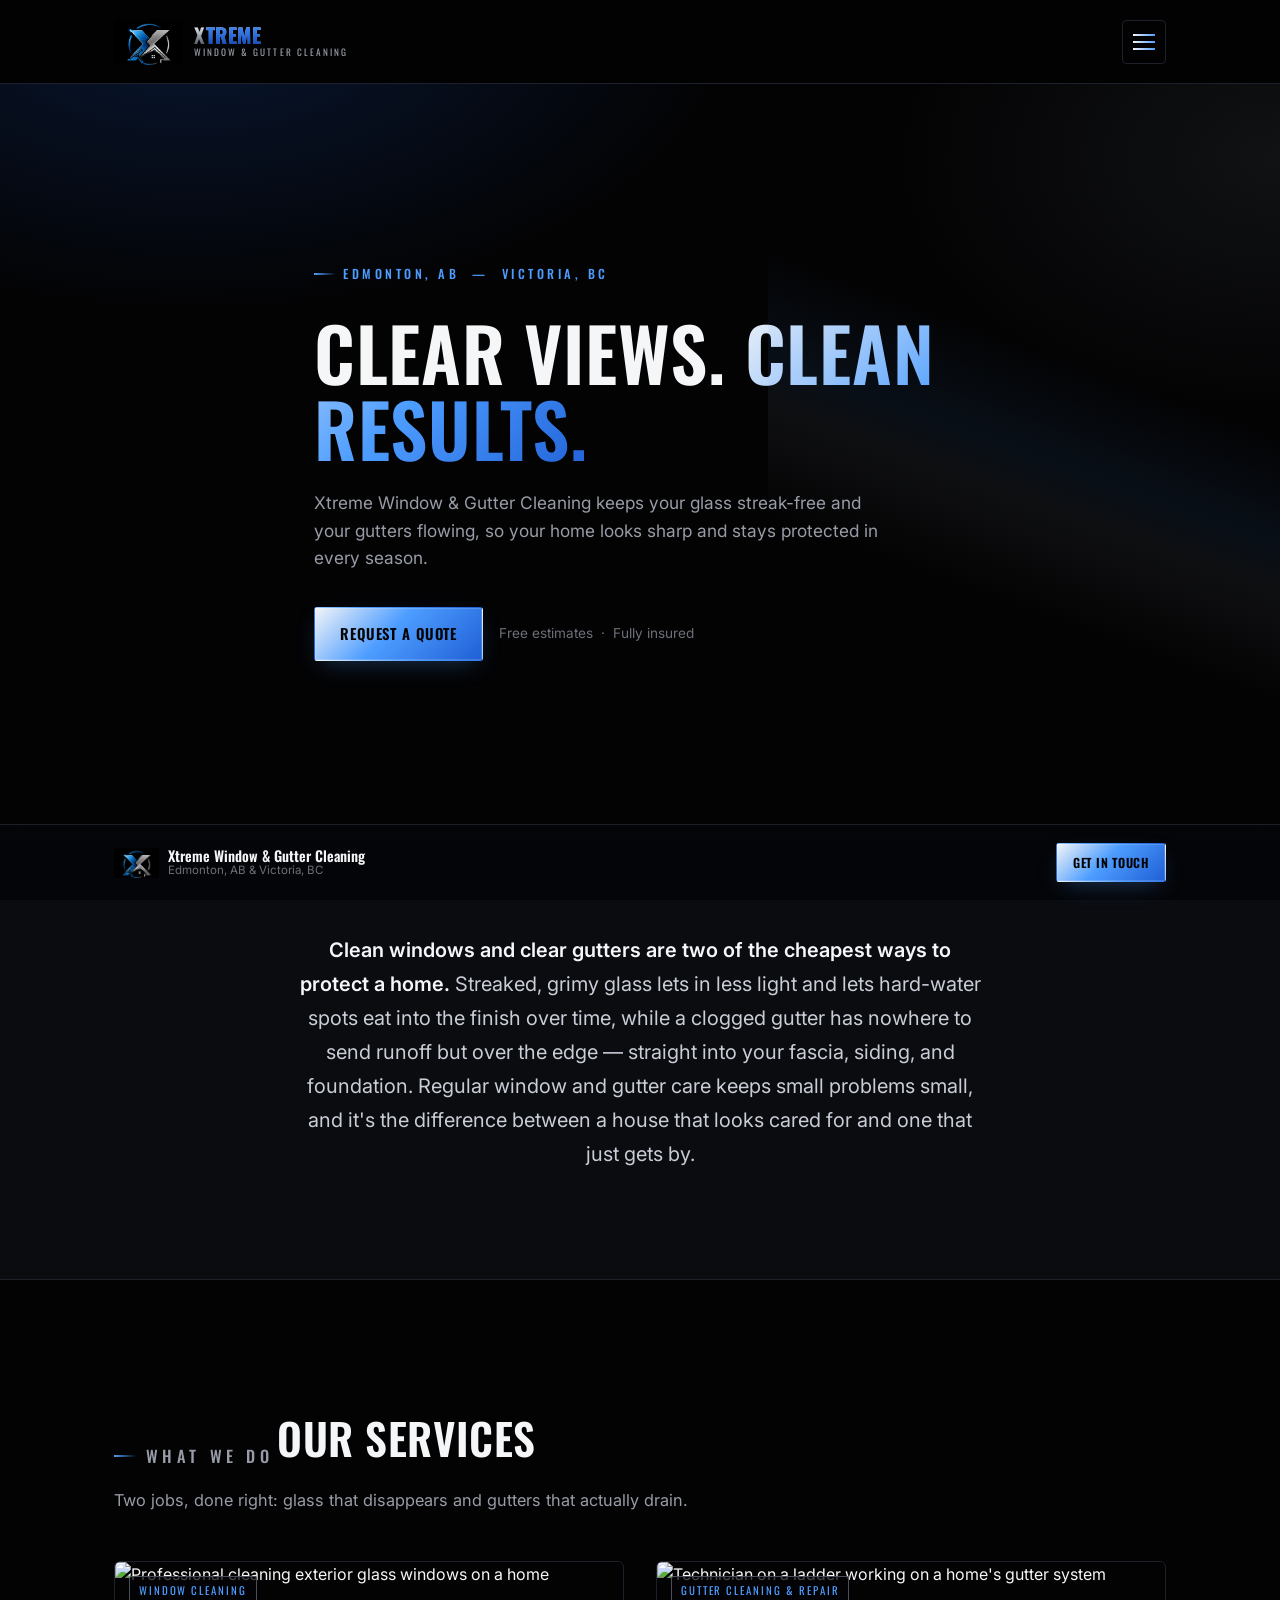
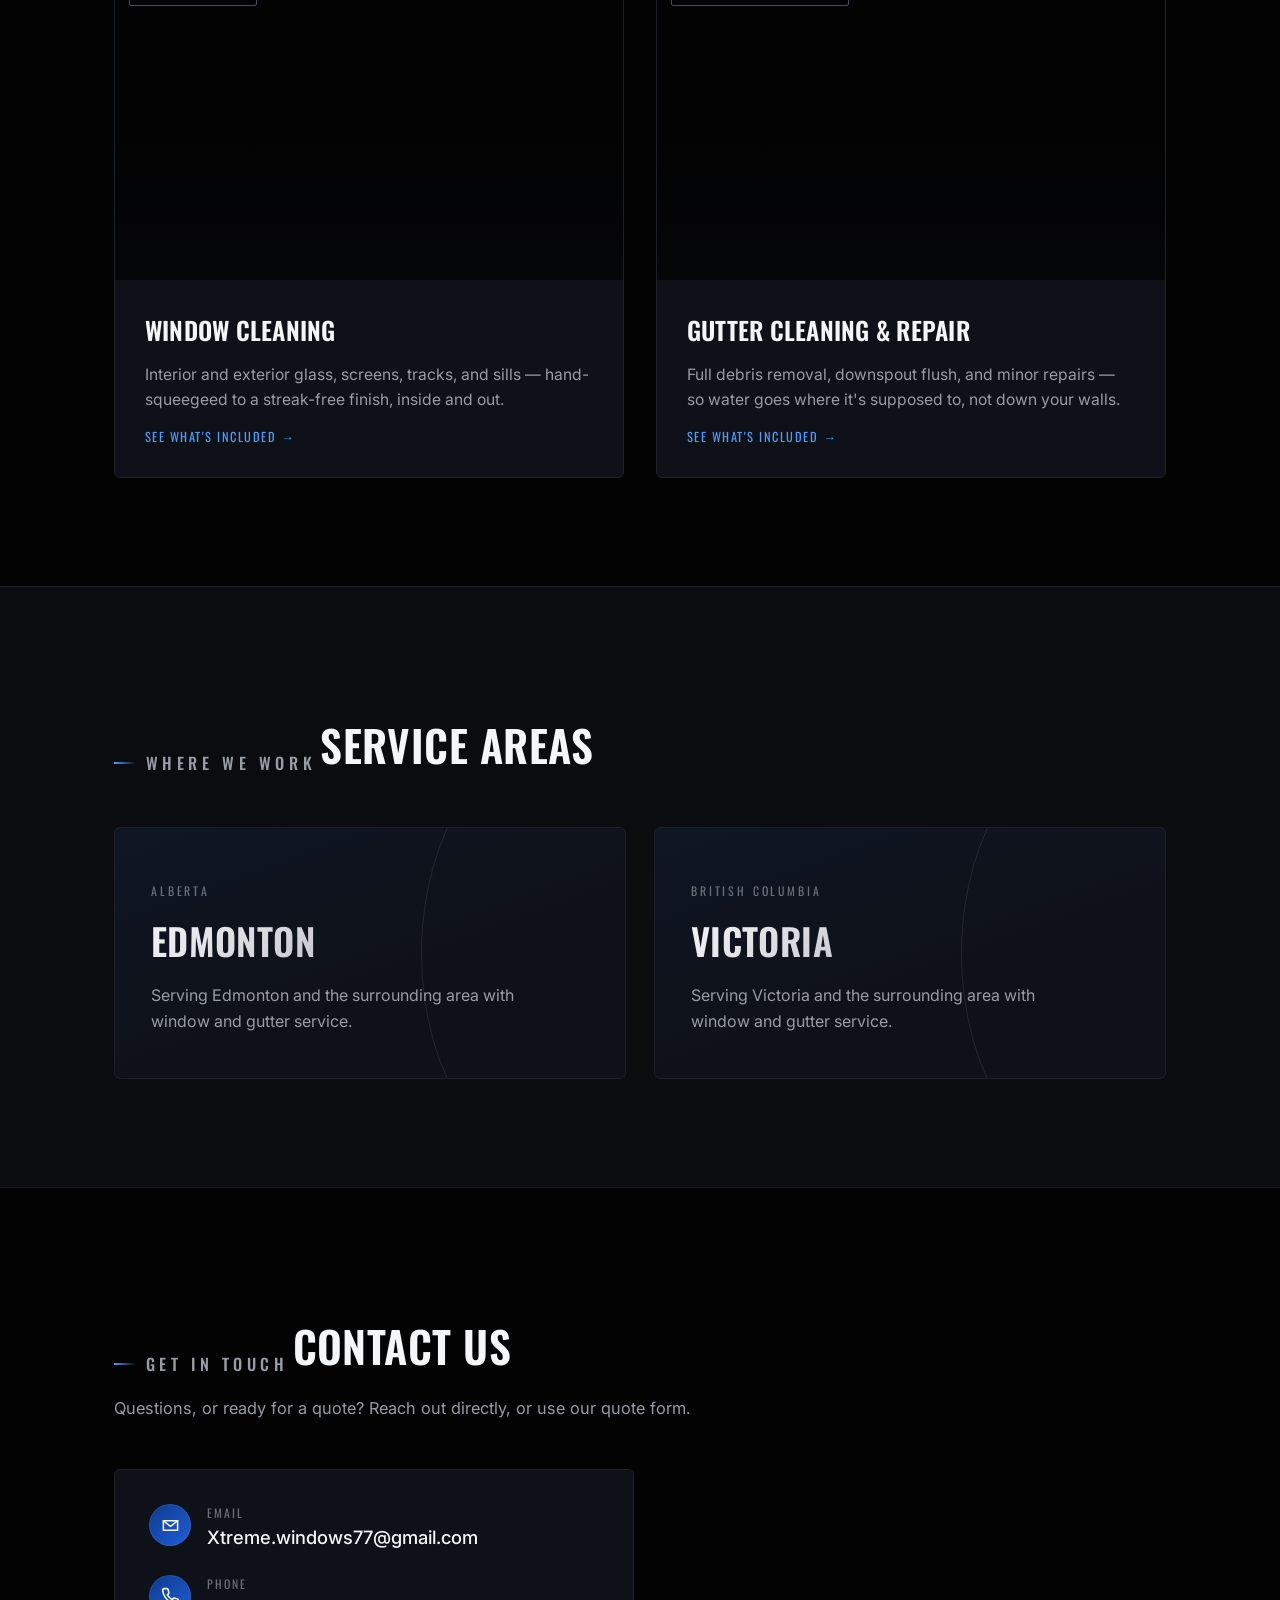
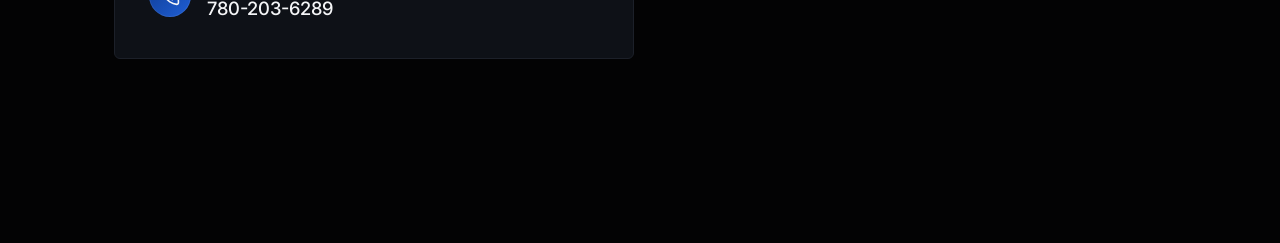
==== index.html @ 78bf8399 "Initial site" ====
<!DOCTYPE html>
<html lang="en">
<head>
<meta charset="UTF-8">
<meta name="viewport" content="width=device-width, initial-scale=1.0">
<title>Xtreme Window & Gutter Cleaning | Edmonton, AB &amp; Victoria, BC</title>
<meta name="description" content="Professional window cleaning and gutter cleaning &amp; repair serving Edmonton, AB and Victoria, BC. Clear views. Clean results.">
<link rel="icon" href="assets/logo-mark.png">
<link rel="preconnect" href="https://fonts.googleapis.com">
<link rel="preconnect" href="https://fonts.gstatic.com" crossorigin>
<link href="https://fonts.googleapis.com/css2?family=Oswald:wght@400;500;600;700&family=Inter:wght@400;500;600&display=swap" rel="stylesheet">
<link rel="stylesheet" href="styles.css">
</head>
<body>

<!-- ============ HEADER ============ -->
<header class="site-header">
  <div class="wrap">
    <a href="index.html" class="brand">
      <img src="assets/logo-mark.png" alt="Xtreme Window & Gutter Cleaning logo">
      <span class="brand-text">
        <span class="name">X<span>TREME</span></span>
        <span class="sub">Window &amp; Gutter Cleaning</span>
      </span>
    </a>
    <button class="menu-btn" aria-label="Open menu" aria-expanded="false">
      <span></span><span></span><span></span>
    </button>
  </div>
</header>

<!-- ============ NAV OVERLAY ============ -->
<nav class="nav-overlay" aria-label="Main menu">
  <ul class="nav-list">
    <li><a href="index.html" class="current">Home <small>Overview</small></a></li>
    <li><a href="services.html">Services <small>Window &amp; Gutter</small></a></li>
    <li><a href="contact.html">Contact <small>Get In Touch</small></a></li>
    <li><a href="quote.html">Request A Quote <small>Free Estimate</small></a></li>
  </ul>
  <p class="nav-foot">Edmonton, AB &amp; Victoria, BC &nbsp;·&nbsp; <a href="tel:+17802036289">780-203-6289</a></p>
</nav>

<main>

  <!-- ============ HERO ============ -->
  <section class="hero">
    <div class="wrap hero-inner">
      <p class="eyebrow">Edmonton, AB &nbsp;—&nbsp; Victoria, BC</p>
      <h1>Clear Views. <span class="accent">Clean Results.</span></h1>
      <p class="lede">Xtreme Window &amp; Gutter Cleaning keeps your glass streak-free and your gutters flowing, so your home looks sharp and stays protected in every season.</p>
      <div class="cta-row">
        <a href="quote.html" class="btn btn-primary">Request A Quote</a>
        <span class="cta-note">Free estimates &nbsp;·&nbsp; Fully insured</span>
      </div>
    </div>
  </section>

  <!-- ============ INTRO ============ -->
  <section class="intro section-pad">
    <div class="wrap">
      <p class="reveal"><strong>Clean windows and clear gutters are two of the cheapest ways to protect a home.</strong> Streaked, grimy glass lets in less light and lets hard-water spots eat into the finish over time, while a clogged gutter has nowhere to send runoff but over the edge — straight into your fascia, siding, and foundation. Regular window and gutter care keeps small problems small, and it's the difference between a house that looks cared for and one that just gets by.</p>
    </div>
  </section>

  <!-- ============ SERVICES ============ -->
  <section class="section-pad" id="services">
    <div class="wrap">
      <div class="section-head">
        <p class="eyebrow">What We Do</p>
        <h2 class="wipe">Our Services</h2>
        <p>Two jobs, done right: glass that disappears and gutters that actually drain.</p>
      </div>

      <div class="services-grid">
        <article class="service-card reveal">
          <div class="service-media">
            <span class="service-tag">Window Cleaning</span>
            <img src="https://images.unsplash.com/photo-1482449609509-eae2a7ea42b7?auto=format&fit=crop&w=1200&q=70" alt="Professional cleaning exterior glass windows on a home" loading="lazy">
          </div>
          <div class="service-body">
            <h3>Window Cleaning</h3>
            <p>Interior and exterior glass, screens, tracks, and sills — hand-squeegeed to a streak-free finish, inside and out.</p>
            <a href="services.html#windows" class="more">See what's included</a>
          </div>
        </article>

        <article class="service-card reveal">
          <div class="service-media">
            <span class="service-tag">Gutter Cleaning &amp; Repair</span>
            <img src="https://images.unsplash.com/photo-1635445818409-64a0ff92eb39?auto=format&fit=crop&w=1200&q=70" alt="Technician on a ladder working on a home's gutter system" loading="lazy">
          </div>
          <div class="service-body">
            <h3>Gutter Cleaning &amp; Repair</h3>
            <p>Full debris removal, downspout flush, and minor repairs — so water goes where it's supposed to, not down your walls.</p>
            <a href="services.html#gutters" class="more">See what's included</a>
          </div>
        </article>
      </div>
    </div>
  </section>

  <!-- ============ LOCATIONS ============ -->
  <section class="locations section-pad" id="areas">
    <div class="wrap">
      <div class="section-head">
        <p class="eyebrow">Where We Work</p>
        <h2 class="wipe">Service Areas</h2>
      </div>
      <div class="loc-grid">
        <div class="loc-card reveal">
          <p class="prov">Alberta</p>
          <h3>Edmonton</h3>
          <p>Serving Edmonton and the surrounding area with window and gutter service.</p>
        </div>
        <div class="loc-card reveal">
          <p class="prov">British Columbia</p>
          <h3>Victoria</h3>
          <p>Serving Victoria and the surrounding area with window and gutter service.</p>
        </div>
      </div>
    </div>
  </section>

  <!-- ============ CONTACT ============ -->
  <section class="section-pad contact-block" id="contact">
    <div class="wrap">
      <div class="section-head">
        <p class="eyebrow">Get In Touch</p>
        <h2 class="wipe">Contact Us</h2>
        <p>Questions, or ready for a quote? Reach out directly, or use our quote form.</p>
      </div>

      <div class="contact-card reveal" style="max-width:520px;">
        <div class="contact-list">
          <div class="row">
            <span class="ico"><svg viewBox="0 0 24 24" fill="none" stroke-width="2" stroke-linecap="round" stroke-linejoin="round"><path d="M4 4h16v16H4z" opacity="0"/><path d="M3 6l9 7 9-7"/><path d="M3 6h18v12H3z"/></svg></span>
            <div>
              <p class="lbl">Email</p>
              <a class="val" href="mailto:Xtreme.windows77@gmail.com">Xtreme.windows77@gmail.com</a>
            </div>
          </div>
          <div class="row">
            <span class="ico"><svg viewBox="0 0 24 24" fill="none" stroke-width="2" stroke-linecap="round" stroke-linejoin="round"><path d="M22 16.92v3a2 2 0 0 1-2.18 2 19.79 19.79 0 0 1-8.63-3.07 19.5 19.5 0 0 1-6-6 19.79 19.79 0 0 1-3.07-8.67A2 2 0 0 1 4.11 2h3a2 2 0 0 1 2 1.72c.127.96.361 1.903.7 2.81a2 2 0 0 1-.45 2.11L8.09 9.91a16 16 0 0 0 6 6l1.27-1.27a2 2 0 0 1 2.11-.45c.907.339 1.85.573 2.81.7A2 2 0 0 1 22 16.92z"/></svg></span>
            <div>
              <p class="lbl">Phone</p>
              <a class="val" href="tel:+17802036289">780-203-6289</a>
            </div>
          </div>
        </div>
      </div>
    </div>
  </section>

</main>

<!-- ============ FOOTER ============ -->
<footer class="site-footer">
  <div class="wrap">
    <a href="index.html" class="footer-id">
      <img src="assets/logo-mark.png" alt="Xtreme Window & Gutter Cleaning">
      <span class="txt">
        <span class="b">Xtreme Window &amp; Gutter Cleaning</span>
        <span class="s">Edmonton, AB &amp; Victoria, BC</span>
      </span>
    </a>
    <a href="contact.html" class="btn btn-primary btn-sm">Get In Touch</a>
  </div>
</footer>

<script src="script.js"></script>
</body>
</html>
---- styles.css ----
/* ============================================================
   XTREME WINDOW & GUTTER CLEANING
   Design tokens: black/chrome/blue, pulled straight from the logo.
   ============================================================ */

:root{
  /* --- color: void + chrome + blue, matched to the logo --- */
  --void:        #030304;
  --panel:       #0a0c10;
  --panel-2:     #0e1117;
  --line:        #1c2029;

  --blue-deep:   #0e3a8f;
  --blue:        #1f5fd6;
  --blue-bright: #4d9dff;
  --blue-glow:   rgba(77, 157, 255, .35);

  --chrome-1:    #f4f5f7;   /* brightest chrome highlight */
  --chrome-2:    #c9cdd6;
  --chrome-3:    #8b909b;
  --chrome-4:    #4b4f59;   /* chrome shadow */

  --white:       #f5f6f8;
  --gray:        #989ca6;
  --gray-dim:    #6c7078;

  /* --- type --- */
  --f-display: 'Oswald', 'Arial Narrow', sans-serif;
  --f-body: 'Inter', -apple-system, BlinkMacSystemFont, 'Segoe UI', sans-serif;

  /* --- layout --- */
  --header-h: 84px;
  --footer-h: 76px;
  --max: 1180px;
  --edge: clamp(20px, 5vw, 64px);
}

@media (max-width: 640px){
  :root{ --header-h: 68px; --footer-h: 68px; }
}

/* ---------- reset ---------- */
*, *::before, *::after{ box-sizing: border-box; }
html{ scroll-behavior: smooth; }
body{
  margin: 0;
  background: var(--void);
  color: var(--white);
  font-family: var(--f-body);
  font-size: 16px;
  line-height: 1.6;
  -webkit-font-smoothing: antialiased;
  padding-top: var(--header-h);
  padding-bottom: var(--footer-h);
  overflow-x: hidden;
}
img{ max-width: 100%; display: block; }
a{ color: inherit; text-decoration: none; }
h1,h2,h3,h4{ font-family: var(--f-display); margin: 0; font-weight: 600; letter-spacing: .01em; }
p{ margin: 0; }
ul{ margin: 0; padding: 0; list-style: none; }
button{ font-family: inherit; cursor: pointer; }

:focus-visible{
  outline: 2px solid var(--blue-bright);
  outline-offset: 3px;
}

.wrap{
  max-width: var(--max);
  margin: 0 auto;
  padding-left: var(--edge);
  padding-right: var(--edge);
}

.eyebrow{
  display: inline-flex;
  align-items: center;
  gap: .6em;
  font-family: var(--f-display);
  font-size: .78rem;
  font-weight: 500;
  letter-spacing: .28em;
  text-transform: uppercase;
  color: var(--blue-bright);
}
.eyebrow::before{
  content: "";
  width: 22px; height: 2px;
  background: linear-gradient(90deg, var(--blue-bright), transparent);
}

/* ---------- chrome/blue divider (the arc, echoed as a straight line) ---------- */
.divider{
  height: 1px;
  border: none;
  margin: 0;
  background: linear-gradient(90deg,
    transparent 0%,
    var(--chrome-4) 15%,
    var(--chrome-2) 48%,
    var(--blue-bright) 52%,
    var(--chrome-4) 85%,
    transparent 100%);
  opacity: .55;
}

/* ============================================================
   HEADER — fixed top, logo + hamburger
   ============================================================ */
.site-header{
  position: fixed;
  top: 0; left: 0; right: 0;
  height: var(--header-h);
  z-index: 200;
  display: flex;
  align-items: center;
  background: rgba(3,3,4,.82);
  backdrop-filter: blur(10px);
  -webkit-backdrop-filter: blur(10px);
  border-bottom: 1px solid var(--line);
}
.site-header .wrap{
  display: flex;
  align-items: center;
  justify-content: space-between;
  width: 100%;
}
.brand{
  display: flex;
  align-items: center;
  gap: .7rem;
}
.brand img{
  height: 46px;
  width: auto;
}
.brand-text{
  display: flex;
  flex-direction: column;
  line-height: 1.05;
}
.brand-text .name{
  font-family: var(--f-display);
  font-weight: 700;
  font-size: 1.28rem;
  letter-spacing: .03em;
  background: linear-gradient(180deg, var(--chrome-1), var(--chrome-3) 60%, var(--chrome-4));
  -webkit-background-clip: text;
  background-clip: text;
  color: transparent;
}
.brand-text .name span{
  background: linear-gradient(180deg, var(--blue-bright), var(--blue) 65%, var(--blue-deep));
  -webkit-background-clip: text;
  background-clip: text;
  color: transparent;
}
.brand-text .sub{
  font-family: var(--f-display);
  font-size: .58rem;
  letter-spacing: .22em;
  text-transform: uppercase;
  color: var(--gray);
  margin-top: 2px;
}
@media (max-width: 560px){
  .brand-text .sub{ display: none; }
  .brand img{ height: 38px; }
}

/* hamburger */
.menu-btn{
  position: relative;
  z-index: 260;
  width: 44px; height: 44px;
  display: flex;
  flex-direction: column;
  align-items: center;
  justify-content: center;
  gap: 5px;
  background: transparent;
  border: 1px solid var(--line);
  border-radius: 4px;
}
.menu-btn span{
  display: block;
  width: 22px; height: 2px;
  background: linear-gradient(90deg, var(--chrome-1), var(--blue-bright));
  transition: transform .3s ease, opacity .3s ease;
}
.menu-btn[aria-expanded="true"] span:nth-child(1){ transform: translateY(7px) rotate(45deg); }
.menu-btn[aria-expanded="true"] span:nth-child(2){ opacity: 0; }
.menu-btn[aria-expanded="true"] span:nth-child(3){ transform: translateY(-7px) rotate(-45deg); }

/* nav overlay */
.nav-overlay{
  position: fixed;
  inset: 0;
  z-index: 250;
  background: #030304;
  display: flex;
  align-items: center;
  justify-content: center;
  opacity: 0;
  visibility: hidden;
  transition: opacity .35s ease, visibility 0s linear .35s;
}
.nav-overlay.open{
  opacity: 1;
  visibility: visible;
  transition: opacity .35s ease, visibility 0s;
}
.nav-overlay::before{
  content: "";
  position: absolute;
  inset: 0;
  background:
    radial-gradient(600px 400px at 85% 12%, var(--blue-glow), transparent 60%);
  pointer-events: none;
}
.nav-list{
  display: flex;
  flex-direction: column;
  align-items: center;
  gap: 1.6rem;
  text-align: center;
}
.nav-list a{
  font-family: var(--f-display);
  font-size: clamp(1.7rem, 5vw, 2.4rem);
  font-weight: 600;
  text-transform: uppercase;
  letter-spacing: .04em;
  color: var(--chrome-1);
  position: relative;
  padding: .1em 0;
}
.nav-list a small{
  display: block;
  font-family: var(--f-body);
  font-size: .32em;
  letter-spacing: .3em;
  color: var(--gray-dim);
  font-weight: 500;
  margin-top: .3em;
}
.nav-list a::after{
  content: "";
  position: absolute;
  left: 50%; bottom: -6px;
  width: 0; height: 2px;
  background: var(--blue-bright);
  transition: width .3s ease, left .3s ease;
}
.nav-list a:hover::after,
.nav-list a:focus-visible::after{
  width: 100%; left: 0;
}
.nav-list a.current{ color: var(--blue-bright); }
.nav-foot{
  position: absolute;
  bottom: 40px;
  left: 0; right: 0;
  text-align: center;
  font-size: .8rem;
  color: var(--gray-dim);
  letter-spacing: .04em;
}
.nav-foot a{ color: var(--chrome-2); }

/* ============================================================
   FOOTER — fixed bottom bar
   ============================================================ */
.site-footer{
  position: fixed;
  bottom: 0; left: 0; right: 0;
  height: var(--footer-h);
  z-index: 190;
  background: rgba(5,6,8,.92);
  backdrop-filter: blur(10px);
  -webkit-backdrop-filter: blur(10px);
  border-top: 1px solid var(--line);
  display: flex;
  align-items: center;
}
.site-footer .wrap{
  width: 100%;
  display: flex;
  align-items: center;
  justify-content: space-between;
  gap: 1rem;
}
.footer-id{
  display: flex;
  align-items: center;
  gap: .6rem;
  min-width: 0;
}
.footer-id img{ height: 30px; width: auto; flex-shrink: 0; }
.footer-id .txt{
  display: flex;
  flex-direction: column;
  line-height: 1.15;
  min-width: 0;
}
.footer-id .txt .b{
  font-family: var(--f-display);
  font-size: .9rem;
  font-weight: 600;
  color: var(--chrome-1);
  white-space: nowrap;
}
.footer-id .txt .s{
  font-size: .72rem;
  color: var(--gray-dim);
  white-space: nowrap;
  overflow: hidden;
  text-overflow: ellipsis;
}
@media (max-width: 480px){
  .footer-id .txt .s{ display: none; }
}

/* ============================================================
   BUTTONS
   ============================================================ */
.btn{
  display: inline-flex;
  align-items: center;
  justify-content: center;
  gap: .5em;
  font-family: var(--f-display);
  font-weight: 600;
  font-size: .92rem;
  letter-spacing: .06em;
  text-transform: uppercase;
  padding: .95em 1.7em;
  border-radius: 3px;
  border: 1px solid transparent;
  white-space: nowrap;
  transition: transform .18s ease, box-shadow .18s ease, filter .18s ease;
}
.btn-primary{
  color: var(--void);
  background: linear-gradient(135deg, var(--chrome-1) 0%, var(--blue-bright) 45%, var(--blue) 100%);
  box-shadow: 0 0 0 1px rgba(255,255,255,.15) inset, 0 8px 24px -8px var(--blue-glow);
}
.btn-primary:hover{
  transform: translateY(-2px);
  box-shadow: 0 0 0 1px rgba(255,255,255,.25) inset, 0 12px 30px -6px var(--blue-glow);
  filter: brightness(1.06);
}
.btn-ghost{
  color: var(--chrome-1);
  border-color: var(--chrome-4);
  background: rgba(255,255,255,.02);
}
.btn-ghost:hover{
  border-color: var(--blue-bright);
  color: var(--blue-bright);
  transform: translateY(-2px);
}
.btn-sm{ padding: .7em 1.3em; font-size: .78rem; }

/* ============================================================
   SECTIONS
   ============================================================ */
section{ position: relative; }
.section-pad{ padding: clamp(56px, 9vw, 108px) 0; }
.section-head{ max-width: 640px; margin-bottom: clamp(28px, 5vw, 48px); }
.section-head h2{ font-size: clamp(1.9rem, 4.4vw, 2.7rem); margin-top: .35em; text-transform: uppercase; }
.section-head p{ color: var(--gray); margin-top: .9em; font-size: 1.02rem; }

/* squeegee reveal: blurred streak sharpens into focus, then a glint sweeps through */
.wipe{
  display: inline-block;
  position: relative;
  opacity: 0;
  filter: blur(9px);
  transform: translateY(14px);
  transition: opacity .65s cubic-bezier(.2,.7,.3,1), filter .65s cubic-bezier(.2,.7,.3,1), transform .65s cubic-bezier(.2,.7,.3,1);
}
.wipe.is-visible{ opacity: 1; filter: blur(0); transform: translateY(0); }
.wipe::after{
  content: "";
  position: absolute;
  top: -10%; left: -35%;
  width: 35%; height: 120%;
  background: linear-gradient(115deg, transparent 0%, rgba(255,255,255,.9) 45%, rgba(120,180,255,.95) 55%, transparent 100%);
  transform: skewX(-18deg);
  opacity: 0;
  pointer-events: none;
}
.wipe.is-visible::after{
  animation: sweep 1.1s ease-out .35s forwards;
}
@keyframes sweep{
  0%{ left: -35%; opacity: .9; }
  60%{ opacity: .9; }
  100%{ left: 115%; opacity: 0; }
}
@media (prefers-reduced-motion: reduce){
  .wipe{ opacity: 1; filter: none; transform: none; transition: none; }
  .wipe::after{ display: none; }
}

/* ============================================================
   HERO
   ============================================================ */
.hero{
  min-height: calc(100svh - var(--header-h) - var(--footer-h));
  display: flex;
  align-items: center;
  padding: clamp(48px, 10vw, 90px) 0 clamp(60px, 8vw, 80px);
  background:
    radial-gradient(900px 500px at 15% -10%, rgba(31,95,214,.22), transparent 60%),
    radial-gradient(700px 460px at 100% 10%, rgba(140,150,165,.10), transparent 55%),
    var(--void);
  overflow: hidden;
}
.hero-inner{ position: relative; max-width: 780px; }
.hero h1{
  font-size: clamp(2.4rem, 6.6vw, 4.6rem);
  line-height: 1.04;
  text-transform: uppercase;
  margin-top: .4em;
}
.hero h1 .accent{
  background: linear-gradient(135deg, var(--chrome-1), var(--blue-bright) 55%, var(--blue));
  -webkit-background-clip: text;
  background-clip: text;
  color: transparent;
}
.hero .lede{
  margin-top: 1.3em;
  max-width: 52ch;
  color: var(--gray);
  font-size: 1.08rem;
}
.hero .cta-row{
  margin-top: 2.2em;
  display: flex;
  flex-wrap: wrap;
  gap: 1rem;
  align-items: center;
}
.hero .cta-note{
  font-size: .85rem;
  color: var(--gray-dim);
}
/* faint diagonal streak echoing the logo's blade, purely decorative */
.hero::after{
  content: "";
  position: absolute;
  top: -20%; right: -6%;
  width: 46%;
  height: 150%;
  background: linear-gradient(200deg, transparent 40%, rgba(77,157,255,.08) 48%, rgba(200,210,220,.06) 52%, transparent 60%);
  pointer-events: none;
}

/* ============================================================
   INTRO
   ============================================================ */
.intro{ background: var(--panel); border-top: 1px solid var(--line); border-bottom: 1px solid var(--line); }
.intro .wrap{ max-width: 820px; text-align: center; }
.intro p{ font-size: clamp(1.05rem, 2vw, 1.25rem); color: var(--chrome-2); line-height: 1.7; }
.intro p strong{ color: var(--white); font-weight: 600; }

/* ============================================================
   SERVICES
   ============================================================ */
.services-grid{
  display: grid;
  grid-template-columns: repeat(2, 1fr);
  gap: clamp(20px, 3vw, 32px);
}
@media (max-width: 760px){
  .services-grid{ grid-template-columns: 1fr; }
}
.service-card{
  background: var(--panel-2);
  border: 1px solid var(--line);
  border-radius: 6px;
  overflow: hidden;
  display: flex;
  flex-direction: column;
  transition: transform .3s ease, border-color .3s ease, box-shadow .3s ease;
}
.service-card:hover{
  transform: translateY(-4px);
  border-color: var(--chrome-4);
  box-shadow: 0 20px 40px -20px rgba(0,0,0,.6);
}
.service-media{
  position: relative;
  aspect-ratio: 16/10;
  overflow: hidden;
  background: var(--void);
}
.service-media img{
  width: 100%; height: 100%; object-fit: cover;
  transition: transform .6s ease;
}
.service-card:hover .service-media img{ transform: scale(1.06); }
.service-media::after{
  content: "";
  position: absolute; inset: 0;
  background: linear-gradient(180deg, transparent 55%, rgba(5,6,8,.9) 100%);
}
.service-tag{
  position: absolute;
  top: 14px; left: 14px;
  z-index: 2;
  font-family: var(--f-display);
  font-size: .68rem;
  letter-spacing: .18em;
  text-transform: uppercase;
  padding: .5em .8em;
  border-radius: 2px;
  background: rgba(3,4,6,.72);
  border: 1px solid var(--chrome-4);
  color: var(--blue-bright);
}
.service-body{ padding: clamp(20px, 3vw, 30px); flex: 1; display: flex; flex-direction: column; }
.service-body h3{
  font-size: clamp(1.25rem, 2vw, 1.55rem);
  text-transform: uppercase;
  color: var(--chrome-1);
}
.service-body p{ margin-top: .8em; color: var(--gray); font-size: .98rem; }
.service-body .more{
  margin-top: 1.2em;
  font-family: var(--f-display);
  font-size: .78rem;
  letter-spacing: .12em;
  text-transform: uppercase;
  color: var(--blue-bright);
  display: inline-flex;
  align-items: center;
  gap: .4em;
}
.service-body .more::after{ content: "→"; transition: transform .2s ease; }
.service-card:hover .more::after{ transform: translateX(4px); }

/* checklist used on services page */
.check-list{ display: grid; gap: .65em; margin-top: 1.1em; }
.check-list li{
  display: flex;
  align-items: flex-start;
  gap: .7em;
  color: var(--chrome-2);
  font-size: .96rem;
}
.check-list li::before{
  content: "";
  flex-shrink: 0;
  width: 7px; height: 7px;
  margin-top: .5em;
  background: var(--blue-bright);
  box-shadow: 0 0 8px 1px var(--blue-glow);
  transform: rotate(45deg);
}

/* ============================================================
   LOCATIONS
   ============================================================ */
.locations{ background: var(--panel); border-top: 1px solid var(--line); border-bottom: 1px solid var(--line); }
.loc-grid{
  display: grid;
  grid-template-columns: 1fr 1fr;
  gap: clamp(16px, 3vw, 28px);
}
@media (max-width: 640px){ .loc-grid{ grid-template-columns: 1fr; } }
.loc-card{
  position: relative;
  padding: clamp(28px, 4vw, 44px) clamp(24px, 4vw, 36px);
  border: 1px solid var(--line);
  border-radius: 6px;
  background: linear-gradient(160deg, rgba(31,95,214,.07), transparent 60%), var(--panel-2);
  overflow: hidden;
}
.loc-card::before{
  content: "";
  position: absolute;
  top: -40%; right: -20%;
  width: 60%; height: 180%;
  border: 1px solid rgba(140,150,165,.16);
  border-radius: 50%;
}
.loc-card .prov{
  font-family: var(--f-display);
  font-size: .74rem;
  letter-spacing: .24em;
  text-transform: uppercase;
  color: var(--gray-dim);
}
.loc-card h3{
  font-size: clamp(1.7rem, 3.4vw, 2.3rem);
  text-transform: uppercase;
  margin-top: .3em;
  background: linear-gradient(135deg, var(--chrome-1), var(--chrome-3));
  -webkit-background-clip: text; background-clip: text; color: transparent;
}
.loc-card p{ margin-top: .8em; color: var(--gray); max-width: 40ch; }

/* ============================================================
   CONTACT block (used on home + contact page)
   ============================================================ */
.contact-block{ }
.contact-grid{
  display: grid;
  grid-template-columns: 1fr 1fr;
  gap: clamp(24px, 4vw, 40px);
  align-items: start;
}
@media (max-width: 760px){ .contact-grid{ grid-template-columns: 1fr; } }
.contact-card{
  border: 1px solid var(--line);
  background: var(--panel-2);
  border-radius: 6px;
  padding: clamp(24px, 3.4vw, 34px);
}
.contact-list{ display: grid; gap: 1.4rem; }
.contact-list .row{ display: flex; align-items: flex-start; gap: 1rem; }
.contact-list .ico{
  flex-shrink: 0;
  width: 42px; height: 42px;
  border-radius: 50%;
  display: flex; align-items: center; justify-content: center;
  background: linear-gradient(135deg, var(--blue-deep), var(--blue));
  box-shadow: 0 0 0 1px rgba(255,255,255,.08) inset;
}
.contact-list .ico svg{ width: 19px; height: 19px; stroke: var(--chrome-1); }
.contact-list .lbl{ font-size: .74rem; letter-spacing: .16em; text-transform: uppercase; color: var(--gray-dim); font-family: var(--f-display); }
.contact-list .val{ font-size: 1.15rem; font-weight: 500; color: var(--chrome-1); margin-top: .15em; }
.contact-list a.val:hover{ color: var(--blue-bright); }

/* forms */
.form-grid{ display: grid; gap: 1.1rem; }
.form-row-2{ display: grid; grid-template-columns: 1fr 1fr; gap: 1.1rem; }
@media (max-width: 520px){ .form-row-2{ grid-template-columns: 1fr; } }
.field label{
  display: block;
  font-family: var(--f-display);
  font-size: .72rem;
  letter-spacing: .14em;
  text-transform: uppercase;
  color: var(--gray);
  margin-bottom: .5em;
}
.field input,
.field select,
.field textarea{
  width: 100%;
  background: var(--void);
  border: 1px solid var(--line);
  border-radius: 4px;
  padding: .85em .9em;
  color: var(--white);
  font-family: var(--f-body);
  font-size: .96rem;
  transition: border-color .2s ease;
}
.field input:focus,
.field select:focus,
.field textarea:focus{
  border-color: var(--blue-bright);
  outline: none;
}
.field textarea{ resize: vertical; min-height: 120px; }
.form-note{ font-size: .82rem; color: var(--gray-dim); margin-top: 1rem; }
.form-status{ font-size: .88rem; margin-top: .9rem; color: var(--blue-bright); min-height: 1.2em; }

/* ============================================================
   PAGE HERO (for services / contact / quote inner pages)
   ============================================================ */
.page-hero{
  padding: clamp(48px, 9vw, 76px) 0 clamp(36px, 6vw, 56px);
  background: radial-gradient(700px 380px at 10% 0%, rgba(31,95,214,.18), transparent 60%), var(--void);
  border-bottom: 1px solid var(--line);
}
.page-hero h1{
  font-size: clamp(2.1rem, 5.4vw, 3.4rem);
  text-transform: uppercase;
  margin-top: .35em;
}
.page-hero p{ margin-top: .9em; color: var(--gray); max-width: 56ch; font-size: 1.05rem; }

/* two-col detail rows used on services page */
.detail-row{
  display: grid;
  grid-template-columns: 1fr 1fr;
  gap: clamp(24px, 4vw, 56px);
  align-items: center;
}
.detail-row + .detail-row{ margin-top: clamp(48px, 7vw, 84px); }
.detail-row.rev .detail-media{ order: 2; }
@media (max-width: 780px){
  .detail-row, .detail-row.rev .detail-media{ grid-template-columns: 1fr; order: 0; }
  .detail-row{ display: block; }
  .detail-row .detail-media{ margin-bottom: 1.6rem; }
}
.detail-media{
  position: relative;
  border-radius: 6px;
  overflow: hidden;
  aspect-ratio: 4/3;
  border: 1px solid var(--line);
}
.detail-media img{ width: 100%; height: 100%; object-fit: cover; }
.detail-copy .num{
  font-family: var(--f-display);
  font-size: .78rem;
  letter-spacing: .2em;
  color: var(--blue-bright);
}
.detail-copy h3{ font-size: clamp(1.4rem, 2.6vw, 1.9rem); text-transform: uppercase; margin-top: .3em; }
.detail-copy p{ color: var(--gray); margin-top: .8em; }

/* CTA banner */
.cta-banner{
  background: linear-gradient(135deg, var(--panel-2), var(--panel));
  border-top: 1px solid var(--line);
  border-bottom: 1px solid var(--line);
  text-align: center;
}
.cta-banner h2{ font-size: clamp(1.6rem, 3.4vw, 2.3rem); text-transform: uppercase; }
.cta-banner p{ color: var(--gray); margin-top: .7em; }
.cta-banner .btn{ margin-top: 1.6rem; }

/* generic fade-up used for non-heading blocks */
.reveal{
  opacity: 0;
  transform: translateY(18px);
  transition: opacity .6s ease, transform .6s ease;
}
.reveal.is-visible{ opacity: 1; transform: translateY(0); }
@media (prefers-reduced-motion: reduce){
  .reveal{ opacity: 1; transform: none; transition: none; }
}
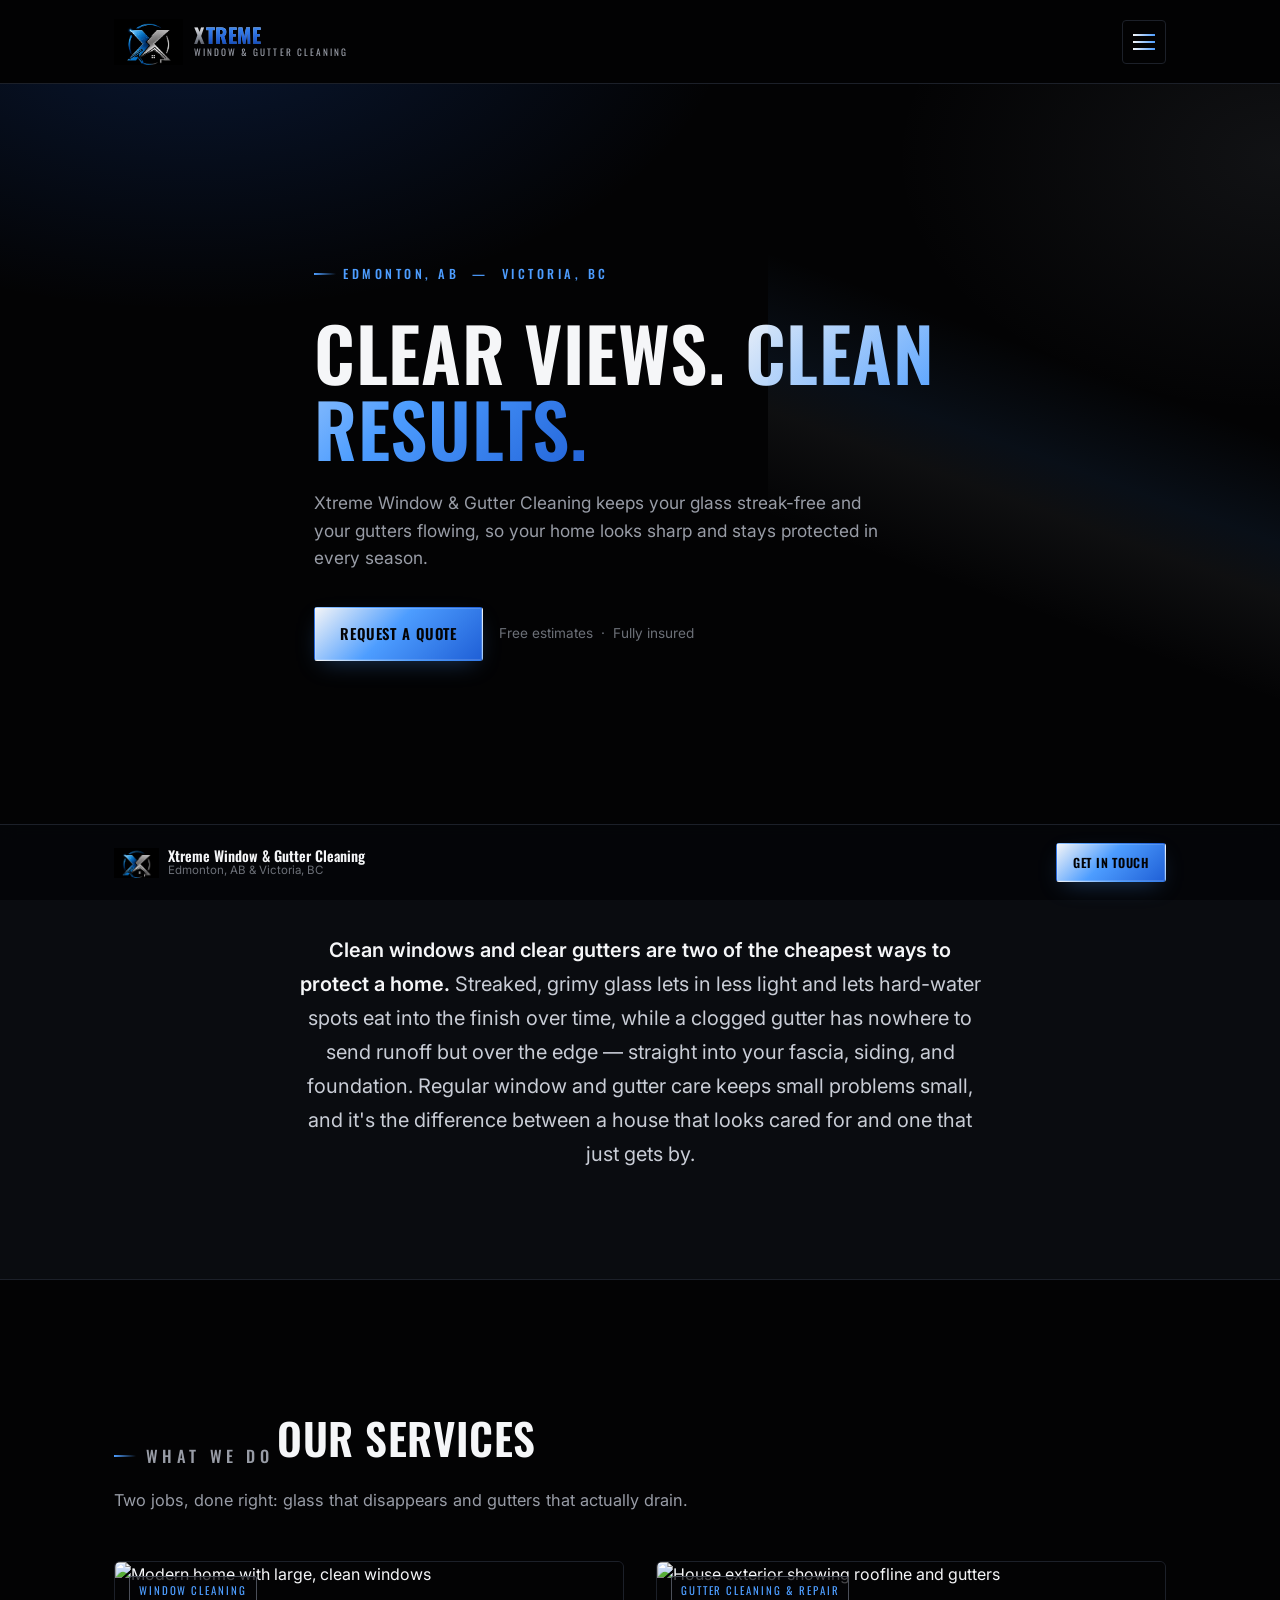
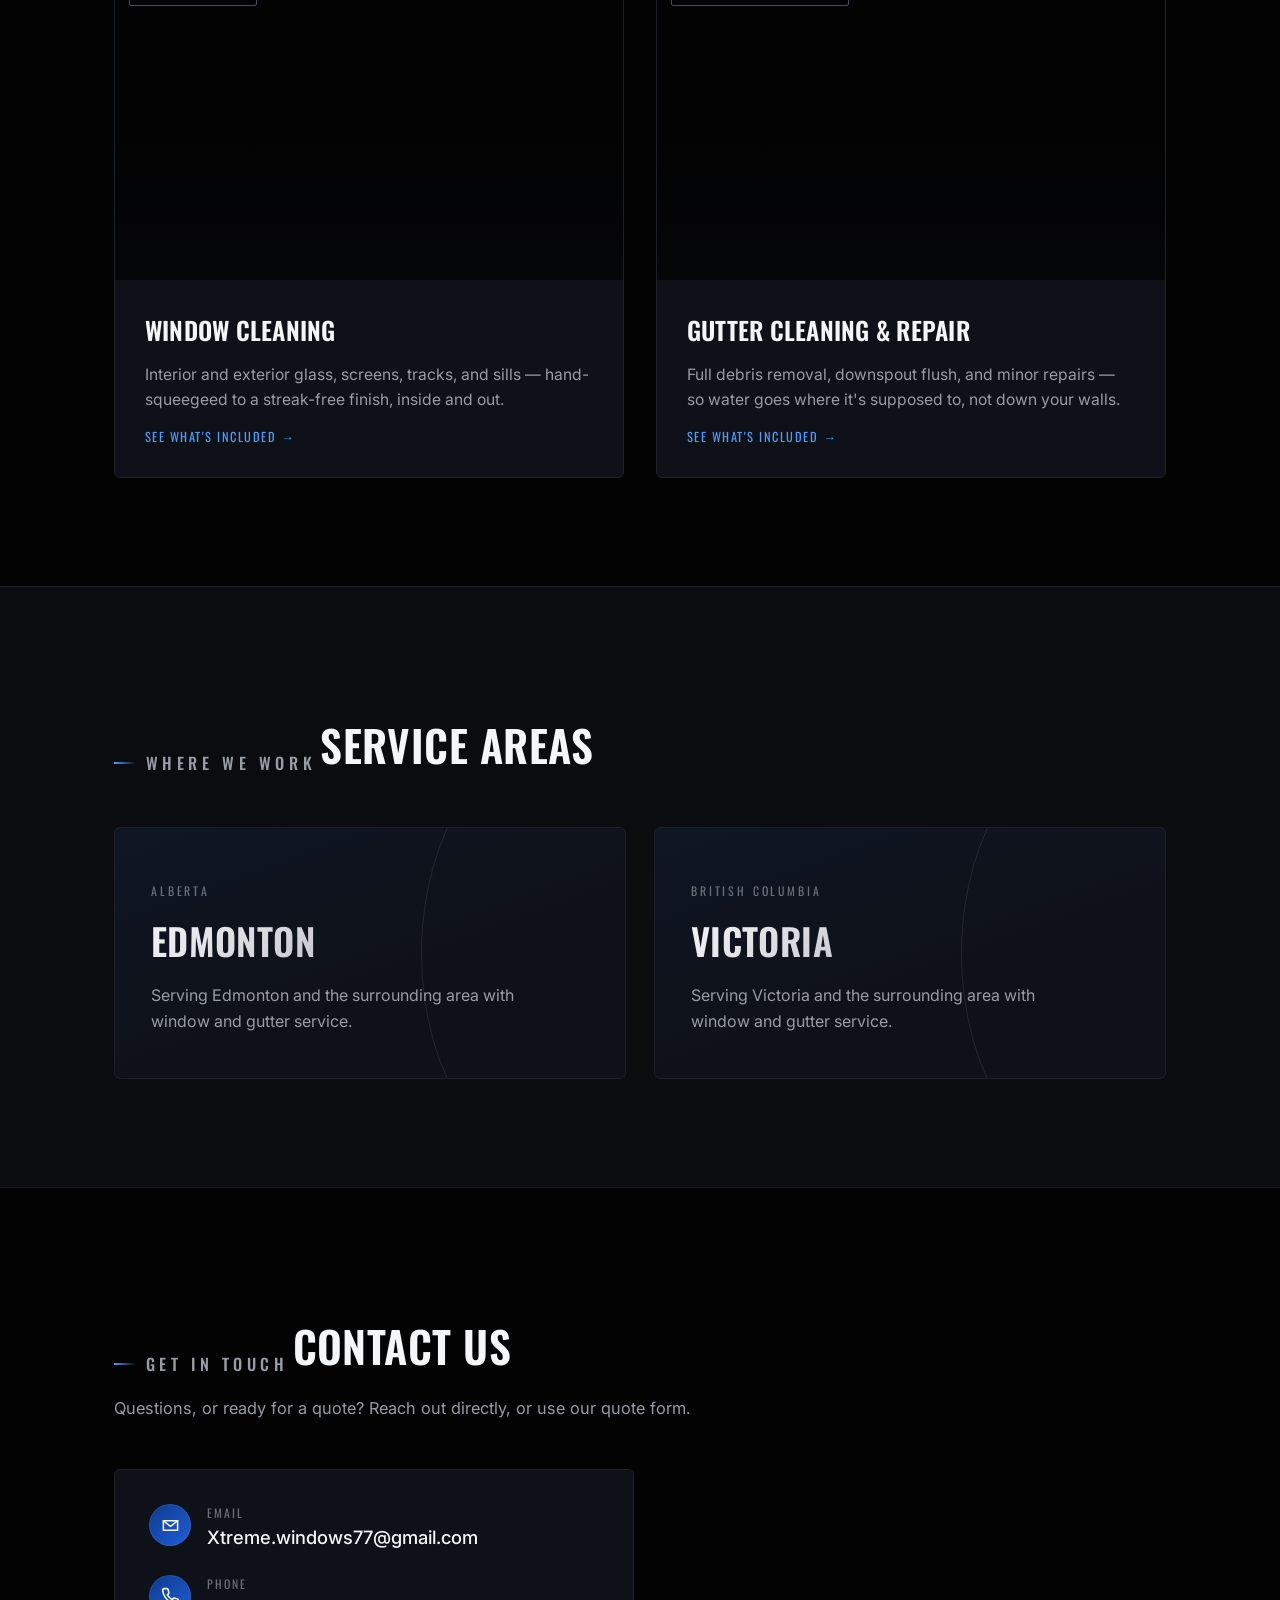
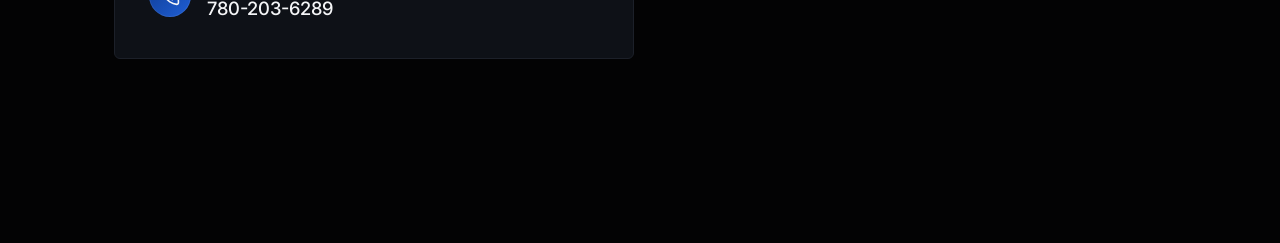
==== commit 38ad132d: "Update images for window and gutter cleaning services" ====
--- a/index.html
+++ b/index.html
@@ -75,7 +75,7 @@
         <article class="service-card reveal">
           <div class="service-media">
             <span class="service-tag">Window Cleaning</span>
-            <img src="https://images.unsplash.com/photo-1482449609509-eae2a7ea42b7?auto=format&fit=crop&w=1200&q=70" alt="Professional cleaning exterior glass windows on a home" loading="lazy">
+            <img src="https://images.unsplash.com/photo-1605146769289-440113cc3d00?auto=format&fit=crop&w=1200&q=70" alt="Modern home with large, clean windows" loading="lazy">
           </div>
           <div class="service-body">
             <h3>Window Cleaning</h3>
@@ -87,7 +87,7 @@
         <article class="service-card reveal">
           <div class="service-media">
             <span class="service-tag">Gutter Cleaning &amp; Repair</span>
-            <img src="https://images.unsplash.com/photo-1635445818409-64a0ff92eb39?auto=format&fit=crop&w=1200&q=70" alt="Technician on a ladder working on a home's gutter system" loading="lazy">
+            <img src="https://images.unsplash.com/photo-1592595896616-c37162298647?auto=format&fit=crop&w=1200&q=70" alt="House exterior showing roofline and gutters" loading="lazy">
           </div>
           <div class="service-body">
             <h3>Gutter Cleaning &amp; Repair</h3>
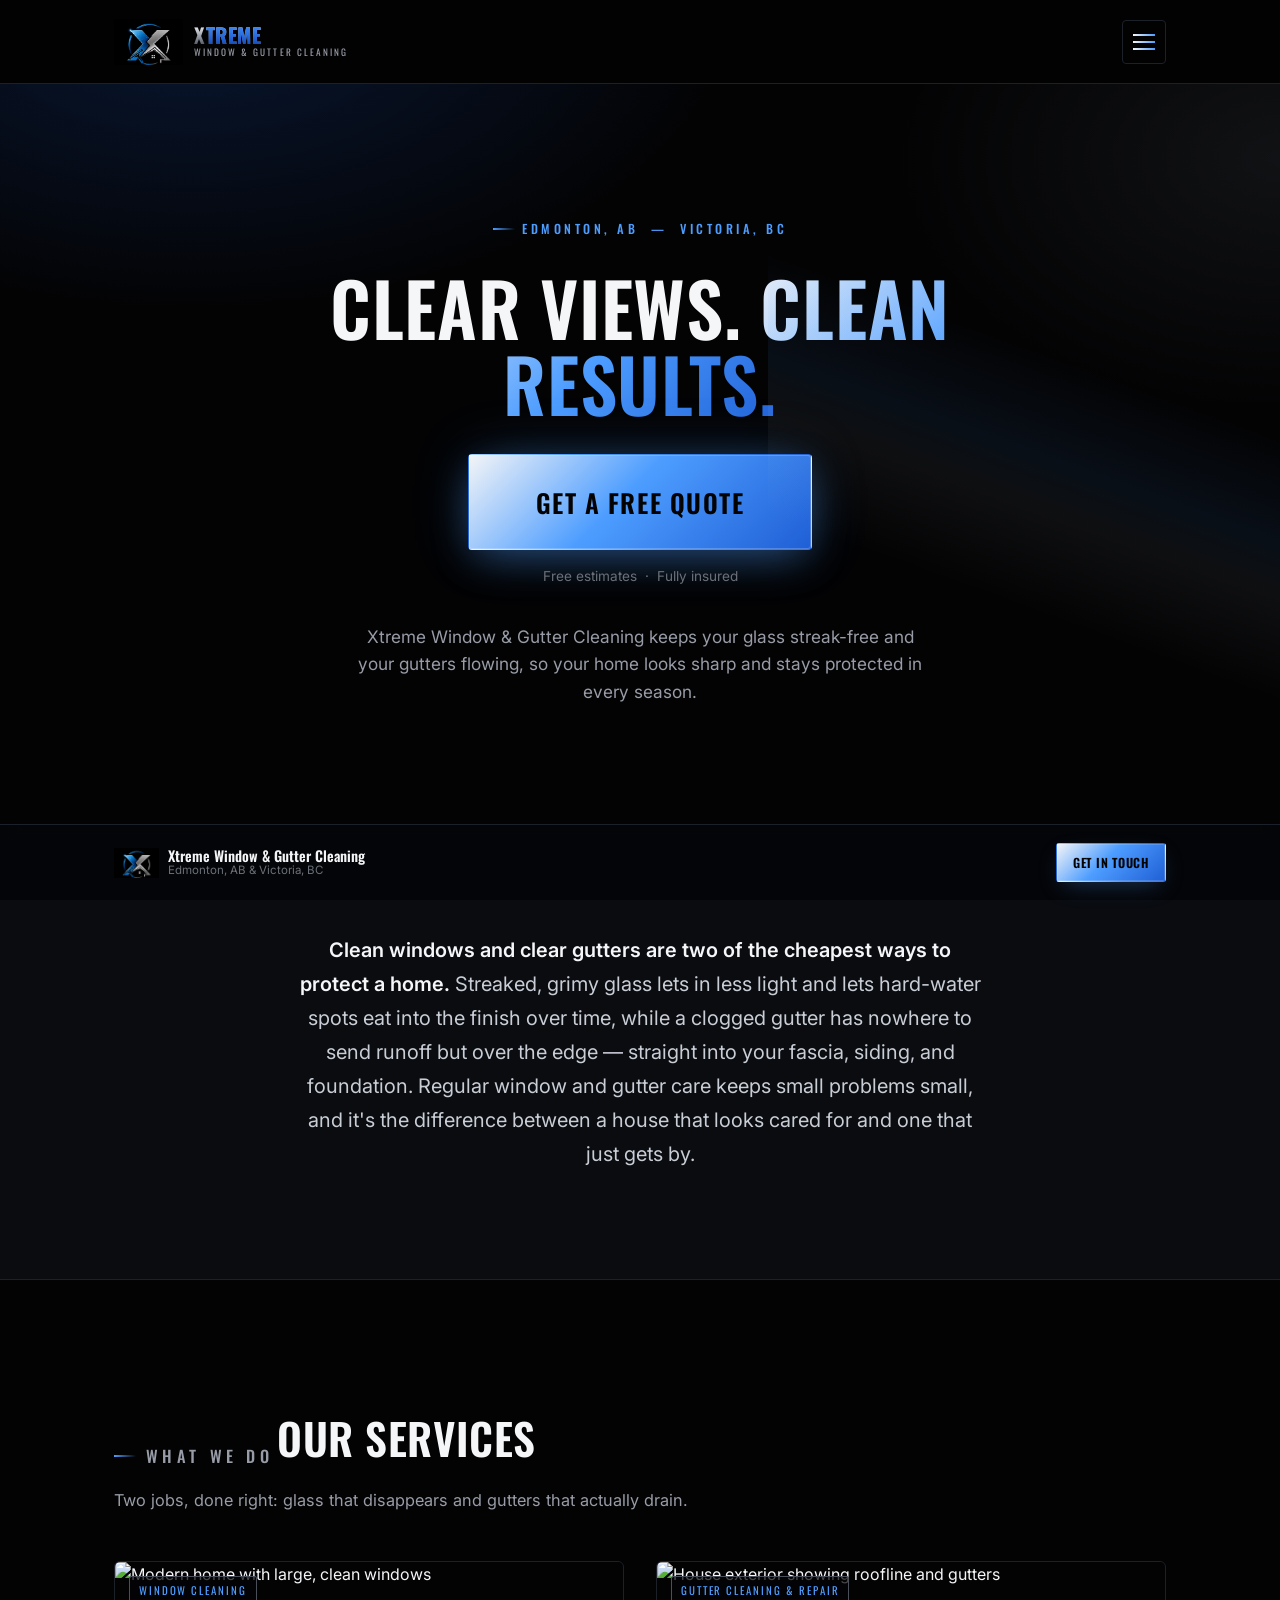
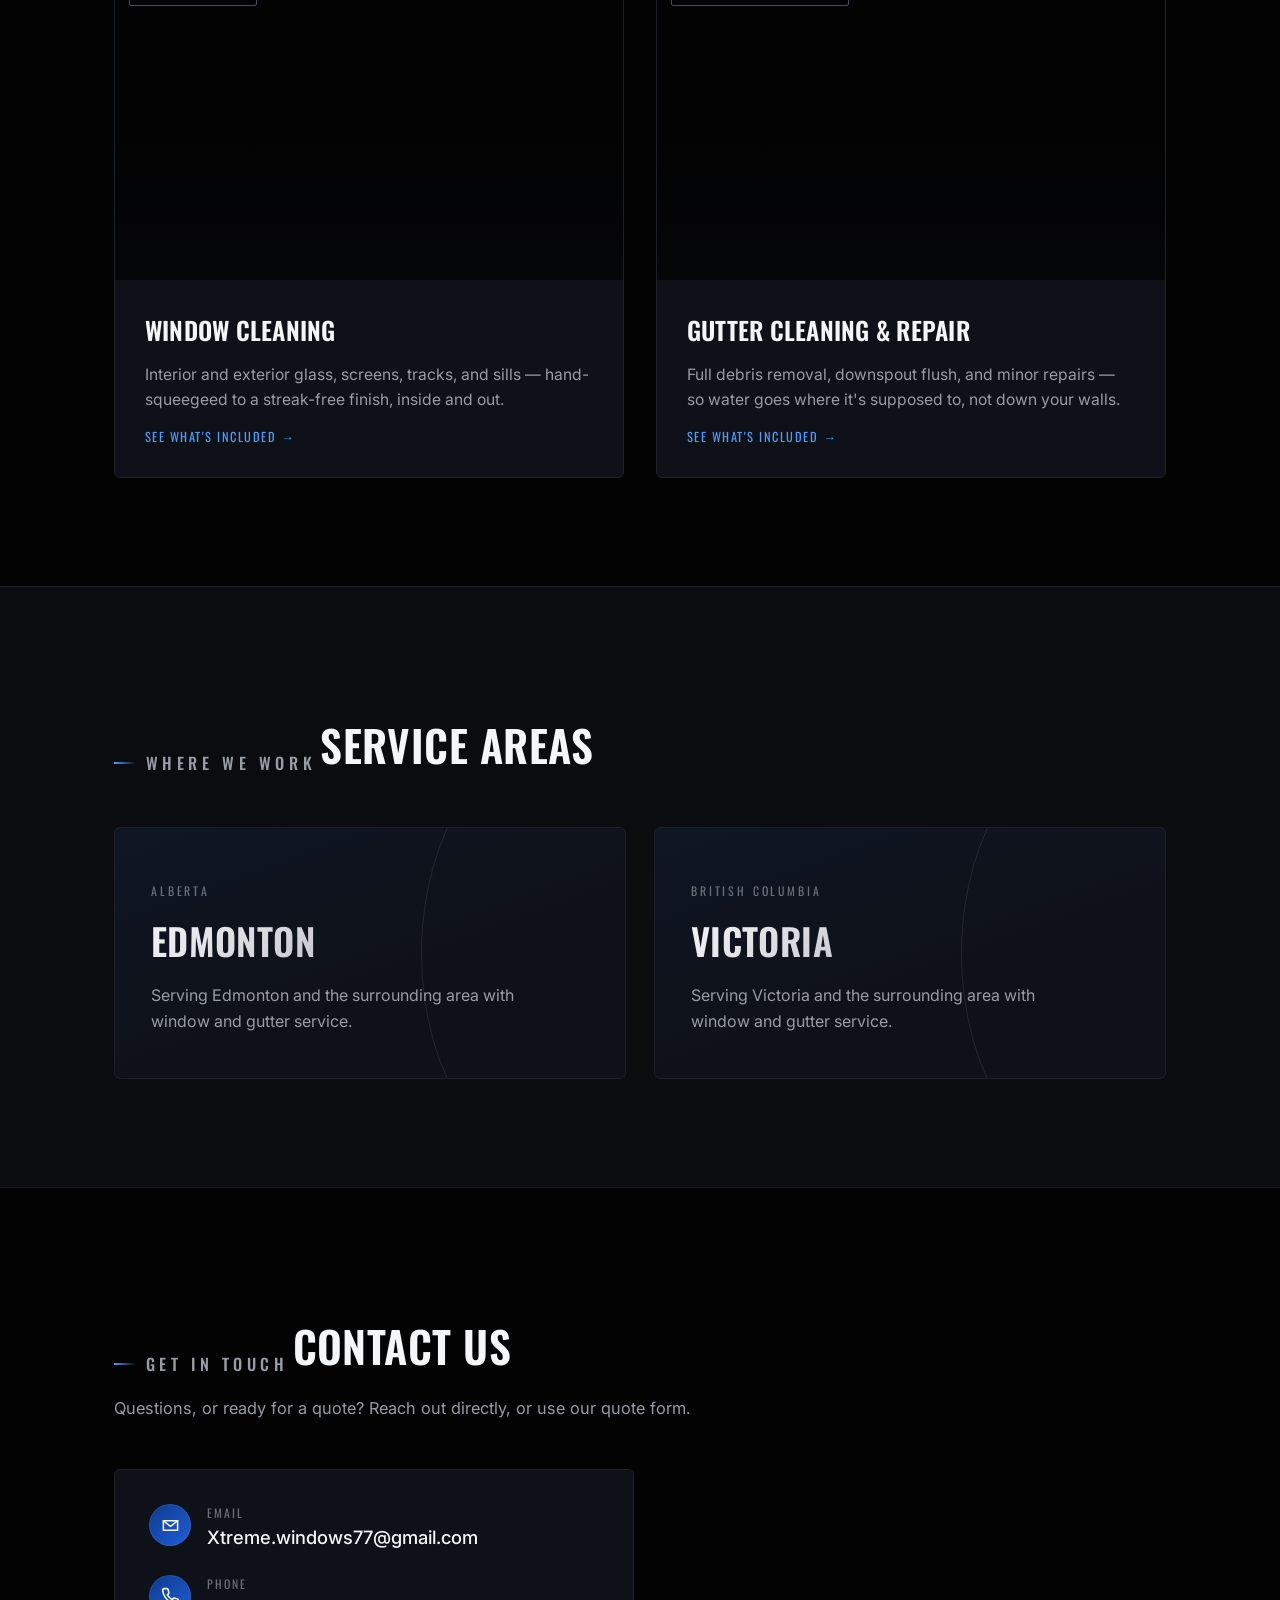
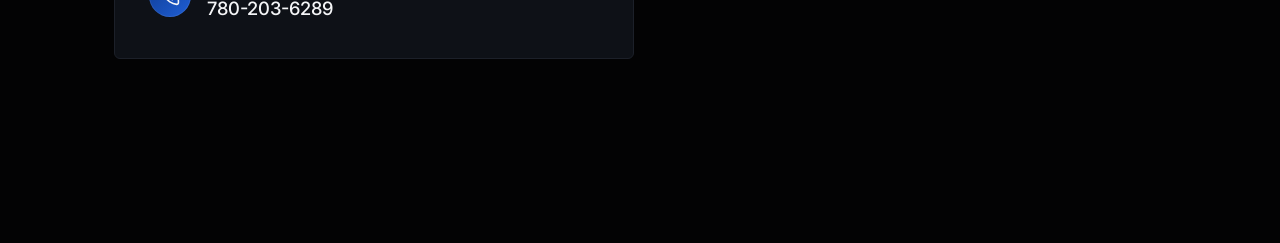
==== commit 313184d0: "Center hero and make Get A Free Quote the primary call to action Co-Authored-By: Claude Sonnet 5.5 <" ====
--- a/index.html
+++ b/index.html
@@ -47,11 +47,11 @@
     <div class="wrap hero-inner">
       <p class="eyebrow">Edmonton, AB &nbsp;—&nbsp; Victoria, BC</p>
       <h1>Clear Views. <span class="accent">Clean Results.</span></h1>
-      <p class="lede">Xtreme Window &amp; Gutter Cleaning keeps your glass streak-free and your gutters flowing, so your home looks sharp and stays protected in every season.</p>
       <div class="cta-row">
-        <a href="quote.html" class="btn btn-primary">Request A Quote</a>
+        <a href="quote.html" class="btn btn-primary btn-xl">Get A Free Quote</a>
         <span class="cta-note">Free estimates &nbsp;·&nbsp; Fully insured</span>
       </div>
+      <p class="lede">Xtreme Window &amp; Gutter Cleaning keeps your glass streak-free and your gutters flowing, so your home looks sharp and stays protected in every season.</p>
     </div>
   </section>
 
--- a/styles.css
+++ b/styles.css
@@ -419,7 +419,7 @@
     var(--void);
   overflow: hidden;
 }
-.hero-inner{ position: relative; max-width: 780px; }
+.hero-inner{ position: relative; max-width: 780px; text-align: center; }
 .hero h1{
   font-size: clamp(2.4rem, 6.6vw, 4.6rem);
   line-height: 1.04;
@@ -433,17 +433,23 @@
   color: transparent;
 }
 .hero .lede{
-  margin-top: 1.3em;
+  margin: 2em auto 0;
   max-width: 52ch;
   color: var(--gray);
   font-size: 1.08rem;
 }
 .hero .cta-row{
-  margin-top: 2.2em;
-  display: flex;
-  flex-wrap: wrap;
+  margin-top: 2em;
+  display: flex;
+  flex-direction: column;
   gap: 1rem;
   align-items: center;
+}
+.btn-xl{
+  font-size: clamp(1.15rem, 4vw, 1.6rem);
+  padding: 1.05em 2.6em;
+  border-radius: 4px;
+  box-shadow: 0 0 0 1px rgba(255,255,255,.2) inset, 0 12px 40px -6px var(--blue-glow), 0 0 60px -10px var(--blue-glow);
 }
 .hero .cta-note{
   font-size: .85rem;
